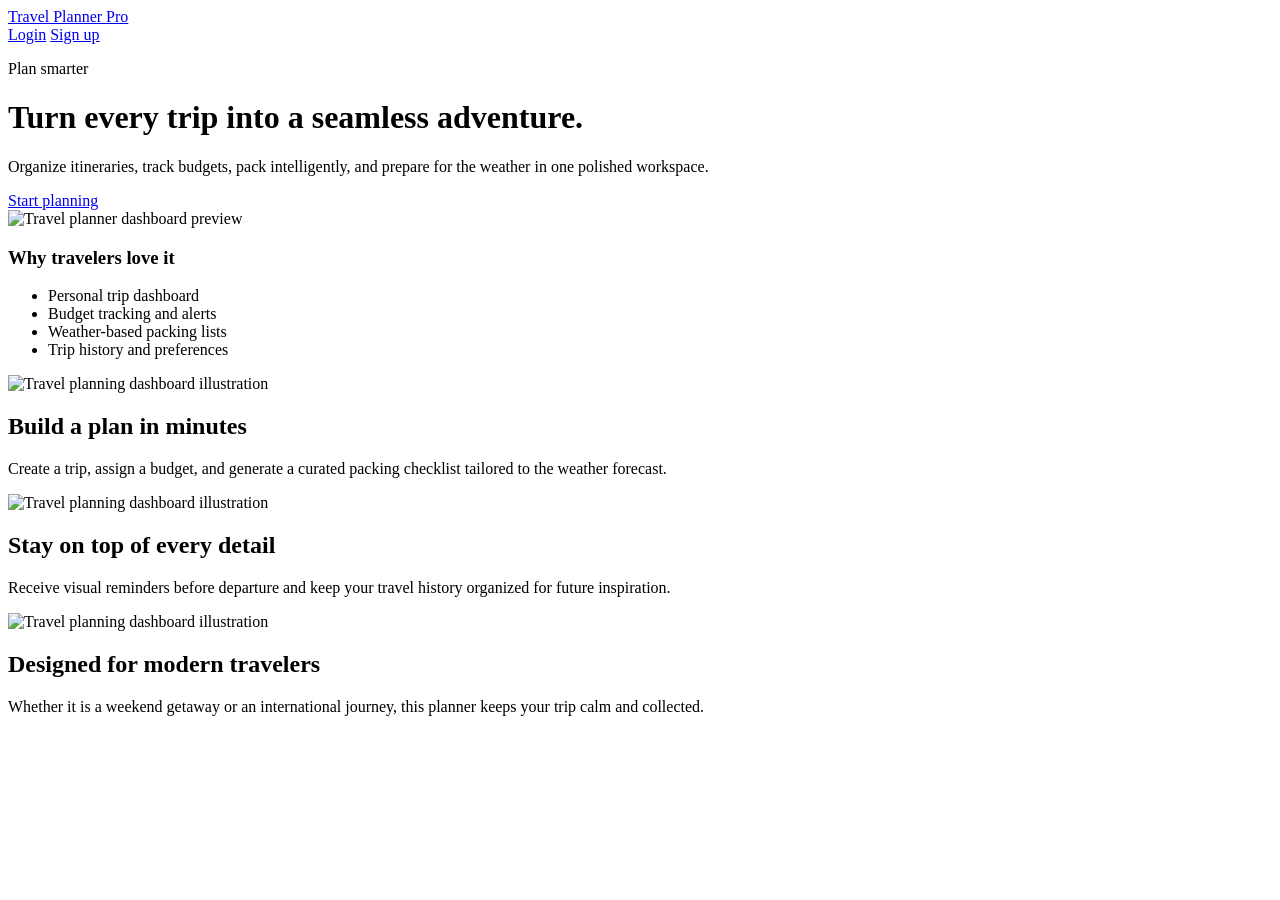
==== index.html @ affff8a7 "Add initial HTML structure for Travel Planner Pro" ====
<!DOCTYPE html>
<html lang="en">
  <head>
    <meta charset="UTF-8" />
    <meta name="viewport" content="width=device-width, initial-scale=1.0" />
    <title>Travel Planner Pro</title>
    <link rel="stylesheet" href="css/style.css" />
  </head>
  <body>
    <header class="hero">
      <nav class="top-nav">
        <a class="brand" href="index.html">Travel Planner Pro</a>
        <div class="nav-links">
          <a href="login.html">Login</a>
          <a href="signup.html">Sign up</a>
        </div>
      </nav>
      <div class="hero-content">
        <div>
          <p class="eyebrow">Plan smarter</p>
          <h1>Turn every trip into a seamless adventure.</h1>
          <p>Organize itineraries, track budgets, pack intelligently, and prepare for the weather in one polished workspace.</p>
          <a class="btn primary" href="signup.html">Start planning</a>
        </div>
        <div class="hero-card hero-visual">
          <img src="assets/images/hero-preview.svg" alt="Travel planner dashboard preview" />
          <h3>Why travelers love it</h3>
          <ul>
            <li>Personal trip dashboard</li>
            <li>Budget tracking and alerts</li>
            <li>Weather-based packing lists</li>
            <li>Trip history and preferences</li>
          </ul>
        </div>
      </div>
    </header>

    <main class="page-grid">
      <section class="card feature-card">
        <img src="assets/images/card-image.svg" alt="Travel planning dashboard illustration" />
        <h2>Build a plan in minutes</h2>
        <p>Create a trip, assign a budget, and generate a curated packing checklist tailored to the weather forecast.</p>
      </section>
      <section class="card feature-card">
        <img src="assets/images/card-image.svg" alt="Travel planning dashboard illustration" />
        <h2>Stay on top of every detail</h2>
        <p>Receive visual reminders before departure and keep your travel history organized for future inspiration.</p>
      </section>
      <section class="card feature-card">
        <img src="assets/images/card-image.svg" alt="Travel planning dashboard illustration" />
        <h2>Designed for modern travelers</h2>
        <p>Whether it is a weekend getaway or an international journey, this planner keeps your trip calm and collected.</p>
      </section>
    </main>

    <script src="js/notifications.js"></script>
  </body>
</html>
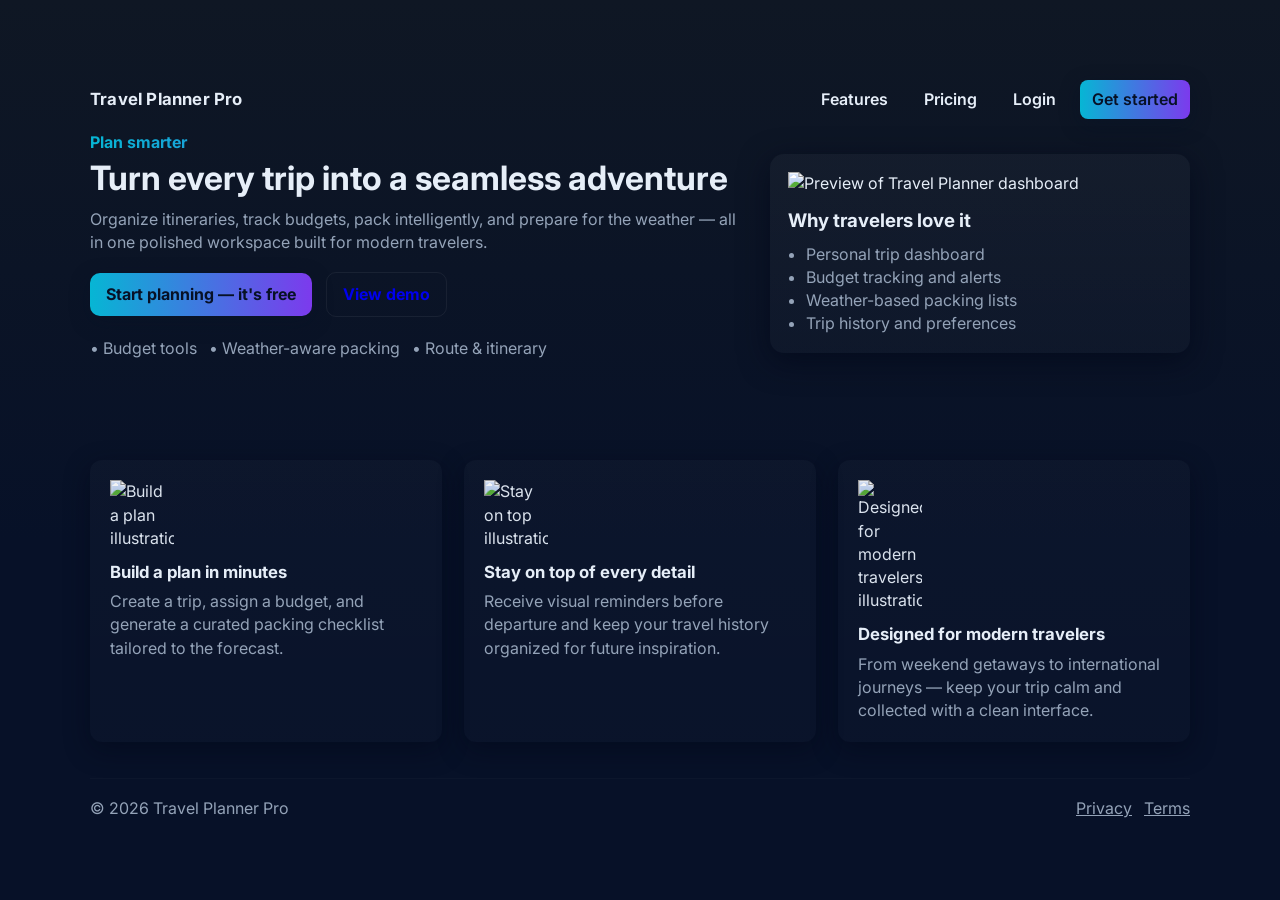
==== commit bd3d8111: "Improve landing page layout and markup: responsive container, Google Fonts, nav, hero, footer, acces" ====
--- a/index.html
+++ b/index.html
@@ -3,56 +3,86 @@
   <head>
     <meta charset="UTF-8" />
     <meta name="viewport" content="width=device-width, initial-scale=1.0" />
+    <meta name="description" content="Travel Planner Pro — plan trips, manage budgets, generate packing lists based on weather, and keep your travel history organized." />
     <title>Travel Planner Pro</title>
+    <link rel="preconnect" href="https://fonts.googleapis.com">
+    <link rel="preconnect" href="https://fonts.gstatic.com" crossorigin>
+    <link href="https://fonts.googleapis.com/css2?family=Inter:wght@300;400;600;700;800&display=swap" rel="stylesheet">
     <link rel="stylesheet" href="css/style.css" />
   </head>
   <body>
-    <header class="hero">
-      <nav class="top-nav">
-        <a class="brand" href="index.html">Travel Planner Pro</a>
-        <div class="nav-links">
-          <a href="login.html">Login</a>
-          <a href="signup.html">Sign up</a>
-        </div>
-      </nav>
-      <div class="hero-content">
-        <div>
-          <p class="eyebrow">Plan smarter</p>
-          <h1>Turn every trip into a seamless adventure.</h1>
-          <p>Organize itineraries, track budgets, pack intelligently, and prepare for the weather in one polished workspace.</p>
-          <a class="btn primary" href="signup.html">Start planning</a>
-        </div>
-        <div class="hero-card hero-visual">
-          <img src="assets/images/hero-preview.svg" alt="Travel planner dashboard preview" />
-          <h3>Why travelers love it</h3>
-          <ul>
-            <li>Personal trip dashboard</li>
-            <li>Budget tracking and alerts</li>
-            <li>Weather-based packing lists</li>
-            <li>Trip history and preferences</li>
-          </ul>
+    <header class="hero" role="banner">
+      <div class="container">
+        <nav class="top-nav" aria-label="Primary navigation">
+          <a class="brand" href="index.html">Travel Planner Pro</a>
+          <div class="nav-links" role="navigation" aria-label="Main links">
+            <a href="features.html">Features</a>
+            <a href="pricing.html">Pricing</a>
+            <a href="login.html">Login</a>
+            <a class="btn primary" href="signup.html">Get started</a>
+          </div>
+        </nav>
+
+        <div class="hero-content" aria-hidden="false">
+          <div>
+            <p class="eyebrow">Plan smarter</p>
+            <h1>Turn every trip into a seamless adventure</h1>
+            <p>Organize itineraries, track budgets, pack intelligently, and prepare for the weather — all in one polished workspace built for modern travelers.</p>
+            <p style="margin-top:18px">
+              <a class="btn primary" href="signup.html">Start planning — it's free</a>
+              <a class="btn" href="dashboard.html" style="margin-left:10px;background:transparent;border:1px solid rgba(255,255,255,0.06);">View demo</a>
+            </p>
+
+            <ul style="display:flex;gap:12px;margin-top:20px;list-style:none;padding:0;">
+              <li class="muted">• Budget tools</li>
+              <li class="muted">• Weather-aware packing</li>
+              <li class="muted">• Route & itinerary</li>
+            </ul>
+          </div>
+
+          <aside class="hero-card" aria-label="Product preview">
+            <img src="assets/images/hero-preview.svg" alt="Preview of Travel Planner dashboard" />
+            <h3>Why travelers love it</h3>
+            <ul>
+              <li>Personal trip dashboard</li>
+              <li>Budget tracking and alerts</li>
+              <li>Weather-based packing lists</li>
+              <li>Trip history and preferences</li>
+            </ul>
+          </aside>
         </div>
       </div>
     </header>
 
-    <main class="page-grid">
+    <main class="page-grid container" id="main" role="main">
       <section class="card feature-card">
-        <img src="assets/images/card-image.svg" alt="Travel planning dashboard illustration" />
+        <img src="assets/images/card-image.svg" alt="Build a plan illustration" />
         <h2>Build a plan in minutes</h2>
-        <p>Create a trip, assign a budget, and generate a curated packing checklist tailored to the weather forecast.</p>
+        <p>Create a trip, assign a budget, and generate a curated packing checklist tailored to the forecast.</p>
       </section>
       <section class="card feature-card">
-        <img src="assets/images/card-image.svg" alt="Travel planning dashboard illustration" />
+        <img src="assets/images/card-image.svg" alt="Stay on top illustration" />
         <h2>Stay on top of every detail</h2>
         <p>Receive visual reminders before departure and keep your travel history organized for future inspiration.</p>
       </section>
       <section class="card feature-card">
-        <img src="assets/images/card-image.svg" alt="Travel planning dashboard illustration" />
+        <img src="assets/images/card-image.svg" alt="Designed for modern travelers illustration" />
         <h2>Designed for modern travelers</h2>
-        <p>Whether it is a weekend getaway or an international journey, this planner keeps your trip calm and collected.</p>
+        <p>From weekend getaways to international journeys — keep your trip calm and collected with a clean interface.</p>
       </section>
     </main>
 
+    <footer class="container" role="contentinfo" style="margin-top:36px;padding-top:18px;border-top:1px solid rgba(255,255,255,0.02);color:var(--muted);">
+      <div style="display:flex;justify-content:space-between;align-items:center;gap:12px;flex-wrap:wrap;">
+        <div class="muted">© 2026 Travel Planner Pro</div>
+        <div style="display:flex;gap:12px;align-items:center;">
+          <a href="/privacy.html" class="muted">Privacy</a>
+          <a href="/terms.html" class="muted">Terms</a>
+        </div>
+      </div>
+    </footer>
+
     <script src="js/notifications.js"></script>
+    <script src="auth.js"></script>
   </body>
 </html>
--- a/css/style.css
+++ b/css/style.css
@@ -0,0 +1,125 @@
+/* style.css — Polished UI/UX improvements for Travel Planner Pro
+   - Responsive layout and spacing
+   - Accessible color system and focus states
+   - Refined hero, nav, buttons, cards, and typography
+*/
+:root{
+  --bg:#0f1724; /* deep indigo background to make visuals pop */
+  --panel:#0b1220; /* slightly lighter card background */
+  --muted:#94a3b8; /* muted text */
+  --text:#e6eef8; /* main text */
+  --accent:#06b6d4; /* teal accent */
+  --accent-2:#7c3aed; /* secondary accent */
+  --glass: rgba(255,255,255,0.04);
+  --radius:12px;
+  --container:1100px;
+}
+
+/* Reset-ish */
+*{box-sizing:border-box}
+html,body{height:100%;margin:0}
+body{
+  font-family:Inter, ui-sans-serif, system-ui, -apple-system, "Segoe UI", Roboto, "Helvetica Neue", Arial;
+  background:linear-gradient(180deg,var(--bg), #071128 60%);
+  color:var(--text);
+  -webkit-font-smoothing:antialiased;
+  -moz-osx-font-smoothing:grayscale;
+  line-height:1.45;
+  padding:32px 20px;
+}
+
+.container{
+  max-width:var(--container);
+  margin:0 auto;
+}
+
+/* Top navigation */
+.top-nav{
+  display:flex;
+  justify-content:space-between;
+  align-items:center;
+  gap:16px;
+  padding:12px 0;
+}
+.brand{
+  color:var(--text);
+  text-decoration:none;
+  font-weight:700;
+  letter-spacing:0.2px;
+  font-size:1.05rem;
+}
+
+.nav-links{display:flex;gap:12px}
+.nav-links a{
+  color:var(--text);
+  text-decoration:none;
+  padding:8px 12px;
+  border-radius:8px;
+  font-weight:600;
+  transition:background .18s, transform .12s;
+}
+.nav-links a:hover{background:var(--glass); transform:translateY(-2px)}
+
+/* Hero */
+.hero{
+  padding:36px 0 56px;
+  border-radius:18px;
+  margin-bottom:28px;
+}
+.hero-content{
+  display:grid;
+  grid-template-columns:1fr 420px;
+  gap:28px;
+  align-items:center;
+}
+.hero .eyebrow{color:var(--accent);font-weight:700;margin:0;background:linear-gradient(90deg,var(--accent),var(--accent-2));-webkit-background-clip:text;background-clip:text;color:transparent}
+.hero h1{font-size:2.1rem;margin:6px 0 12px;line-height:1.05}
+.hero p{color:var(--muted);margin:0 0 18px}
+
+.btn{display:inline-block;text-decoration:none;border-radius:10px;padding:10px 16px;font-weight:700}
+.btn.primary{
+  background:linear-gradient(90deg,var(--accent),var(--accent-2));
+  color:#071126;
+  box-shadow:0 6px 20px rgba(7,17,38,0.45);
+  transition:transform .12s, box-shadow .12s;
+}
+.btn.primary:hover{transform:translateY(-3px); box-shadow:0 12px 30px rgba(7,17,38,0.55)}
+
+.hero-card{
+  background:linear-gradient(180deg, rgba(255,255,255,0.03), rgba(255,255,255,0.02));
+  padding:18px; border-radius:14px; box-shadow:0 8px 30px rgba(2,6,23,0.6);
+}
+.hero-card img{max-width:100%;height:auto;display:block;margin:0 auto 12px}
+.hero-card h3{margin:6px 0 8px;color:var(--text)}
+.hero-card ul{margin:0;padding-left:18px;color:var(--muted)}
+
+/* Cards grid */
+.page-grid{display:grid;grid-template-columns:repeat(3,1fr);gap:22px;margin-top:6px}
+.card{background:linear-gradient(180deg, rgba(255,255,255,0.02), rgba(255,255,255,0.01));padding:20px;border-radius:12px;box-shadow:0 8px 26px rgba(2,6,23,0.45);}
+.card img{max-width:64px;height:auto;opacity:0.95}
+.card h2{margin:10px 0 6px;font-size:1.05rem}
+.card p{color:var(--muted);margin:0}
+
+/* Responsive adjustments */
+@media (max-width:980px){
+  .hero-content{grid-template-columns:1fr;}
+  .page-grid{grid-template-columns:repeat(2,1fr)}
+}
+@media (max-width:640px){
+  body{padding:18px 12px}
+  .nav-links a{padding:6px 10px}
+  .hero h1{font-size:1.5rem}
+  .page-grid{grid-template-columns:1fr}
+}
+
+/* Focus styles for accessibility */
+a:focus{outline:3px solid rgba(6,182,212,0.18);outline-offset:3px}
+button:focus{outline:3px solid rgba(124,58,237,0.18)}
+
+/* Small utilities */
+.center{text-align:center}
+.muted{color:var(--muted)}
+
+/* Micro interactions: subtle floating for hero image */
+@keyframes floaty{0%{transform:translateY(0)}50%{transform:translateY(-6px)}100%{transform:translateY(0)}}
+.hero-card img{animation:floaty 6s ease-in-out infinite}
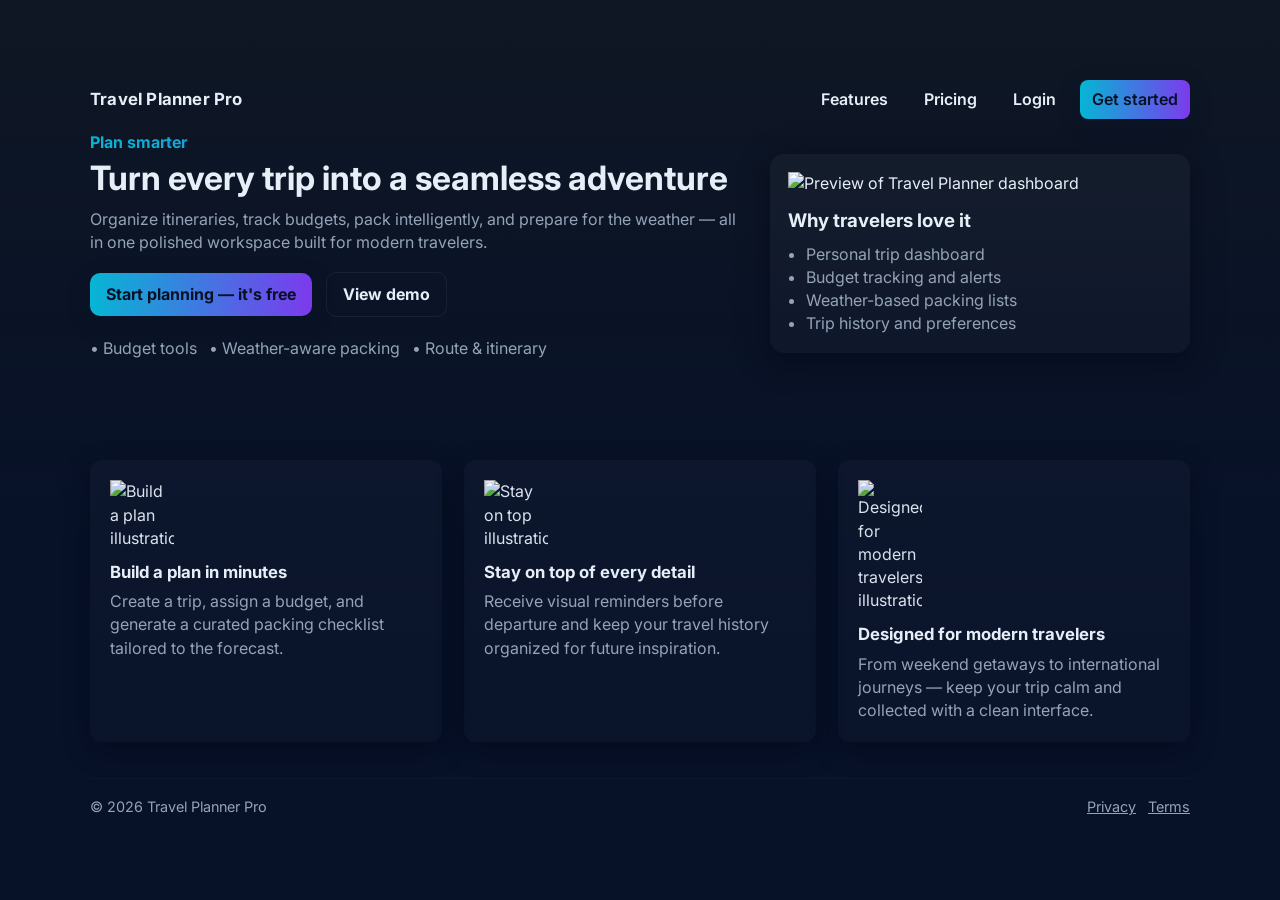
==== commit 7fdcf7cf: "Wire mobile nav toggle, add favicon/manifest meta, hero CTA polish, and include nav script" ====
--- a/index.html
+++ b/index.html
@@ -4,10 +4,13 @@
     <meta charset="UTF-8" />
     <meta name="viewport" content="width=device-width, initial-scale=1.0" />
     <meta name="description" content="Travel Planner Pro — plan trips, manage budgets, generate packing lists based on weather, and keep your travel history organized." />
+    <meta name="theme-color" content="#071128" />
     <title>Travel Planner Pro</title>
+    <link rel="icon" href="/assets/images/favicon.ico" />
     <link rel="preconnect" href="https://fonts.googleapis.com">
     <link rel="preconnect" href="https://fonts.gstatic.com" crossorigin>
     <link href="https://fonts.googleapis.com/css2?family=Inter:wght@300;400;600;700;800&display=swap" rel="stylesheet">
+    <link rel="manifest" href="/manifest.json">
     <link rel="stylesheet" href="css/style.css" />
   </head>
   <body>
@@ -15,7 +18,8 @@
       <div class="container">
         <nav class="top-nav" aria-label="Primary navigation">
           <a class="brand" href="index.html">Travel Planner Pro</a>
-          <div class="nav-links" role="navigation" aria-label="Main links">
+          <button class="nav-toggle" aria-expanded="false" aria-controls="main-nav">Menu</button>
+          <div id="main-nav" class="nav-links" role="navigation" aria-label="Main links">
             <a href="features.html">Features</a>
             <a href="pricing.html">Pricing</a>
             <a href="login.html">Login</a>
@@ -30,7 +34,7 @@
             <p>Organize itineraries, track budgets, pack intelligently, and prepare for the weather — all in one polished workspace built for modern travelers.</p>
             <p style="margin-top:18px">
               <a class="btn primary" href="signup.html">Start planning — it's free</a>
-              <a class="btn" href="dashboard.html" style="margin-left:10px;background:transparent;border:1px solid rgba(255,255,255,0.06);">View demo</a>
+              <a class="btn ghost" href="dashboard.html" style="margin-left:10px;">View demo</a>
             </p>
 
             <ul style="display:flex;gap:12px;margin-top:20px;list-style:none;padding:0;">
@@ -82,6 +86,7 @@
       </div>
     </footer>
 
+    <script src="js/nav.js"></script>
     <script src="js/notifications.js"></script>
     <script src="auth.js"></script>
   </body>
--- a/css/style.css
+++ b/css/style.css
@@ -2,6 +2,7 @@
    - Responsive layout and spacing
    - Accessible color system and focus states
    - Refined hero, nav, buttons, cards, and typography
+   - Form/auth styles, mobile nav, and footer polish
 */
 :root{
   --bg:#0f1724; /* deep indigo background to make visuals pop */
@@ -20,7 +21,7 @@
 html,body{height:100%;margin:0}
 body{
   font-family:Inter, ui-sans-serif, system-ui, -apple-system, "Segoe UI", Roboto, "Helvetica Neue", Arial;
-  background:linear-gradient(180deg,var(--bg), #071128 60%);
+  background:linear-gradient(180deg,var(--bg), #071128 60%), radial-gradient(800px 400px at 10% 10%, rgba(124,58,237,0.06), transparent 20%), radial-gradient(600px 300px at 90% 80%, rgba(6,182,212,0.04), transparent 18%);
   color:var(--text);
   -webkit-font-smoothing:antialiased;
   -moz-osx-font-smoothing:grayscale;
@@ -49,7 +50,7 @@
   font-size:1.05rem;
 }
 
-.nav-links{display:flex;gap:12px}
+.nav-links{display:flex;gap:12px;align-items:center}
 .nav-links a{
   color:var(--text);
   text-decoration:none;
@@ -59,6 +60,13 @@
   transition:background .18s, transform .12s;
 }
 .nav-links a:hover{background:var(--glass); transform:translateY(-2px)}
+
+/* Mobile nav toggle (simple) */
+.nav-toggle{display:none;background:transparent;border:1px solid rgba(255,255,255,0.04);padding:8px;border-radius:8px;color:var(--text)}
+@media (max-width:640px){
+  .nav-links{display:none}
+  .nav-toggle{display:inline-flex}
+}
 
 /* Hero */
 .hero{
@@ -83,6 +91,9 @@
   box-shadow:0 6px 20px rgba(7,17,38,0.45);
   transition:transform .12s, box-shadow .12s;
 }
+.btn.ghost{
+  background:transparent;border:1px solid rgba(255,255,255,0.06);color:var(--text)
+}
 .btn.primary:hover{transform:translateY(-3px); box-shadow:0 12px 30px rgba(7,17,38,0.55)}
 
 .hero-card{
@@ -99,6 +110,21 @@
 .card img{max-width:64px;height:auto;opacity:0.95}
 .card h2{margin:10px 0 6px;font-size:1.05rem}
 .card p{color:var(--muted);margin:0}
+
+/* Auth / forms */
+.auth-shell{min-height:70vh;display:flex;align-items:center;justify-content:center;padding:40px 20px}
+.auth-card{width:100%;max-width:420px;background:linear-gradient(180deg, rgba(255,255,255,0.02), rgba(255,255,255,0.01));padding:28px;border-radius:14px;box-shadow:0 12px 40px rgba(2,6,23,0.6);}
+.auth-card h1{margin:0 0 8px;font-size:1.4rem}
+.auth-card p{margin:0 0 18px;color:var(--muted)}
+.auth-card label{display:block;font-weight:600;color:var(--muted);font-size:0.85rem;margin-bottom:8px}
+.auth-card input[type="text"],.auth-card input[type="email"],.auth-card input[type="password"],.auth-card select,.auth-card textarea{
+  width:100%;padding:12px 14px;border-radius:10px;border:1px solid rgba(255,255,255,0.05);background:rgba(255,255,255,0.01);color:var(--text);margin-bottom:14px;transition:box-shadow .12s,border-color .12s
+}
+.auth-card input:focus,.auth-card textarea:focus,.auth-card select:focus{outline:none;box-shadow:0 10px 30px rgba(6,182,212,0.06);border-color:rgba(6,182,212,0.28)}
+.auth-card .hint{color:var(--muted);font-size:0.9rem;margin-top:12px}
+
+/* Footer */
+footer{font-size:0.9rem}
 
 /* Responsive adjustments */
 @media (max-width:980px){
